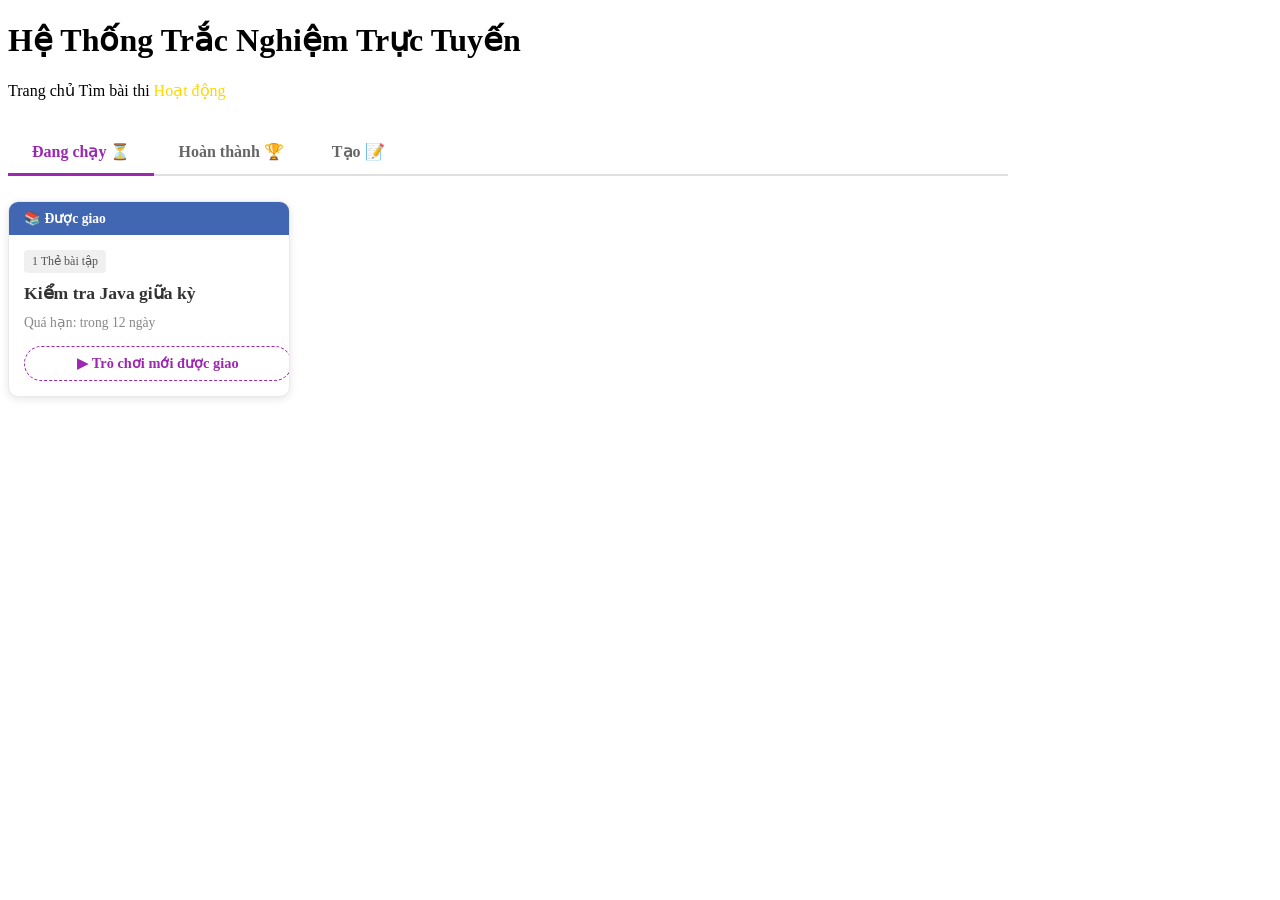
==== src/main/resources/templates/activity.html @ 4b9e5de4 "activity" ====
<!doctype html>
<html lang="vi" xmlns:th="http://www.thymeleaf.org">
<head>
  <meta charset="UTF-8" />
  <meta name="viewport" content="width=device-width, initial-scale=1.0" />
  <title>Hoạt động của tôi - Online Quiz</title>
  <link rel="stylesheet" th:href="@{/css/style.css}" />
  <style>
    /* Chỉnh style cho thanh điều hướng Tab */
    .tabs-container {
      display: flex;
      border-bottom: 2px solid #e0e0e0;
      margin-bottom: 25px;
    }
    .tab-item {
      padding: 12px 24px;
      cursor: pointer;
      font-weight: 600;
      color: #666;
      border-bottom: 3px solid transparent;
      margin-bottom: -2px; /* Đè lên viền của container */
      transition: all 0.3s;
    }
    .tab-item.active {
      color: #9c27b0; /* Màu tím đặc trưng của Quizizz */
      border-bottom-color: #9c27b0;
    }
    .tab-item:hover {
      color: #9c27b0;
    }

    /* Ẩn hiện nội dung Tab */
    .tab-content {
      display: none;
    }
    .tab-content.active {
      display: flex;
      flex-wrap: wrap;
      gap: 20px;
    }

    /* Thiết kế Card bài thi giống trong ảnh */
    .activity-card {
      width: 280px;
      background: #fff;
      border-radius: 10px;
      overflow: hidden;
      box-shadow: 0 2px 8px rgba(0,0,0,0.1);
      border: 1px solid #eaeaea;
    }
    .card-header {
      background: #4267b2; /* Màu xanh đậm */
      color: white;
      padding: 8px 15px;
      font-size: 0.85rem;
      font-weight: bold;
      display: flex;
      align-items: center;
      gap: 8px;
    }
    .card-body {
      padding: 15px;
    }
    .card-tag {
      display: inline-block;
      background: #f0f0f0;
      padding: 4px 8px;
      border-radius: 4px;
      font-size: 0.75rem;
      color: #555;
      margin-bottom: 10px;
    }
    .card-title {
      font-size: 1.1rem;
      margin: 0 0 10px 0;
      color: #333;
    }
    .card-due-date {
      font-size: 0.85rem;
      color: #888;
      margin-bottom: 15px;
    }
    .btn-action {
      display: block;
      width: 100%;
      text-align: center;
      padding: 8px;
      border: 1px dashed #9c27b0;
      color: #9c27b0;
      border-radius: 20px;
      text-decoration: none;
      font-weight: 600;
      font-size: 0.9rem;
      transition: background 0.3s;
    }
    .btn-action:hover {
      background: #f3e5f5;
    }
  </style>
</head>
<body>
  <header>
    <h1>Hệ Thống Trắc Nghiệm Trực Tuyến</h1>
    <nav>
      <a th:href="@{/}">Trang chủ</a>
      <a th:href="@{/quizzes}">Tìm bài thi</a>
      <a th:href="@{/activity}" style="color: #ffd700;">Hoạt động</a>
    </nav>
  </header>

  <div class="container" style="max-width: 1000px; margin-top: 30px;">
    
    <div class="tabs-container">
      <div class="tab-item active" onclick="switchTab('running')">Đang chạy ⏳</div>
      <div class="tab-item" onclick="switchTab('completed')">Hoàn thành 🏆</div>
      <div class="tab-item" onclick="switchTab('created')">Tạo 📝</div>
    </div>

    <div id="running" class="tab-content active">
      <div class="activity-card">
        <div class="card-header">
          <span>📚 Được giao</span>
        </div>
        <div class="card-body">
          <div class="card-tag">1 Thẻ bài tập</div>
          <h3 class="card-title">Kiểm tra Java giữa kỳ</h3>
          <div class="card-due-date">Quá hạn: trong 12 ngày</div>
          <a th:href="@{/join}" class="btn-action">▶ Trò chơi mới được giao</a>
        </div>
      </div>
    </div>

    <div id="completed" class="tab-content">
      <div class="activity-card">
        <div class="card-header" style="background: #4caf50;">
          <span>✔️ Đã nộp</span>
        </div>
        <div class="card-body">
          <div class="card-tag">Trắc nghiệm</div>
          <h3 class="card-title">Cơ sở dữ liệu MySQL</h3>
          <div class="card-due-date">Điểm: 8/10</div>
          <a href="#" class="btn-action" style="border-color: #4caf50; color: #4caf50;">Xem lại kết quả</a>
        </div>
      </div>
    </div>

    <div id="created" class="tab-content">
      <p style="color: #666; width: 100%; text-align: center; margin-top: 20px;">
        Bạn chưa tạo bài thi nào. <br><br>
        <button class="btn">Tạo bài thi mới</button>
      </p>
    </div>

  </div>

  <script>
    function switchTab(tabId) {
      // Bỏ class active ở tất cả các tab
      document.querySelectorAll('.tab-item').forEach(tab => tab.classList.remove('active'));
      document.querySelectorAll('.tab-content').forEach(content => content.classList.remove('active'));

      // Thêm class active cho tab được click
      event.currentTarget.classList.add('active');
      document.getElementById(tabId).classList.add('active');
    }
  </script>
</body>
</html>
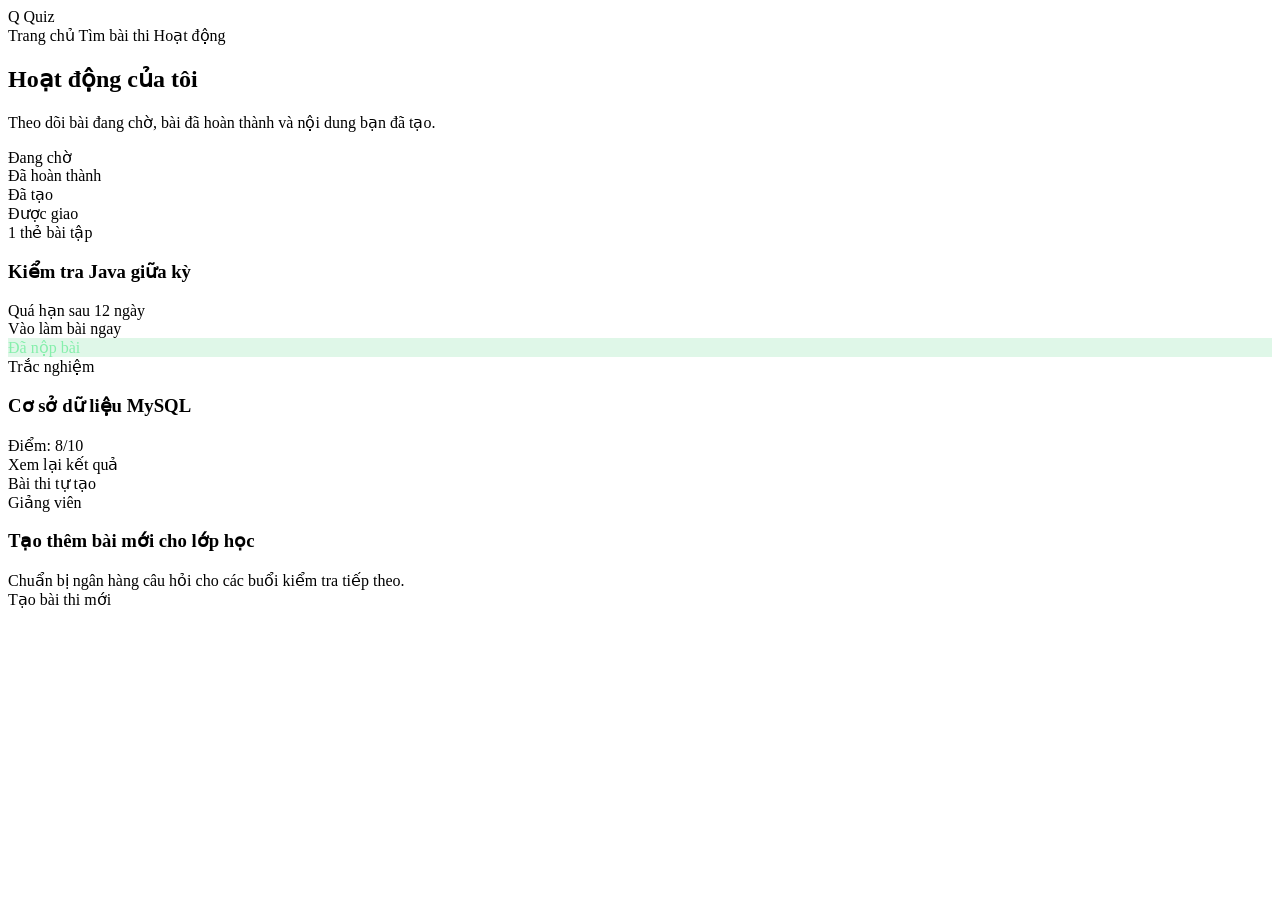
==== commit ec7ac576: "fix-frontend" ====
--- a/src/main/resources/templates/activity.html
+++ b/src/main/resources/templates/activity.html
@@ -1,168 +1,107 @@
 <!doctype html>
 <html lang="vi" xmlns:th="http://www.thymeleaf.org">
-<head>
-  <meta charset="UTF-8" />
-  <meta name="viewport" content="width=device-width, initial-scale=1.0" />
-  <title>Hoạt động của tôi - Online Quiz</title>
-  <link rel="stylesheet" th:href="@{/css/style.css}" />
-  <style>
-    /* Chỉnh style cho thanh điều hướng Tab */
-    .tabs-container {
-      display: flex;
-      border-bottom: 2px solid #e0e0e0;
-      margin-bottom: 25px;
-    }
-    .tab-item {
-      padding: 12px 24px;
-      cursor: pointer;
-      font-weight: 600;
-      color: #666;
-      border-bottom: 3px solid transparent;
-      margin-bottom: -2px; /* Đè lên viền của container */
-      transition: all 0.3s;
-    }
-    .tab-item.active {
-      color: #9c27b0; /* Màu tím đặc trưng của Quizizz */
-      border-bottom-color: #9c27b0;
-    }
-    .tab-item:hover {
-      color: #9c27b0;
-    }
+  <head>
+    <meta charset="UTF-8" />
+    <meta name="viewport" content="width=device-width, initial-scale=1.0" />
+    <title>Hoạt động của tôi - Online Quiz</title>
+    <link rel="stylesheet" th:href="@{/css/style.css}" />
+  </head>
+  <body>
+    <header class="app-header">
+      <div class="app-header__inner">
+        <a th:href="@{/index}" class="app-logo">
+          <span class="app-logo__mark">Q</span>
+          <span>Quiz</span>
+        </a>
+        <nav class="app-nav">
+          <a th:href="@{/index}">Trang chủ</a>
+          <a th:href="@{/quiz}">Tìm bài thi</a>
+          <a th:href="@{/activity}" class="is-active">Hoạt động</a>
+        </nav>
+      </div>
+    </header>
 
-    /* Ẩn hiện nội dung Tab */
-    .tab-content {
-      display: none;
-    }
-    .tab-content.active {
-      display: flex;
-      flex-wrap: wrap;
-      gap: 20px;
-    }
+    <main class="app-main page-stack">
+      <section class="surface-card">
+        <div class="section-heading">
+          <div>
+            <h1 class="section-title">Hoạt động của tôi</h1>
+            <p class="section-copy">
+              Theo dõi bài đang chờ, bài đã hoàn thành và nội dung bạn đã tạo.
+            </p>
+          </div>
+        </div>
 
-    /* Thiết kế Card bài thi giống trong ảnh */
-    .activity-card {
-      width: 280px;
-      background: #fff;
-      border-radius: 10px;
-      overflow: hidden;
-      box-shadow: 0 2px 8px rgba(0,0,0,0.1);
-      border: 1px solid #eaeaea;
-    }
-    .card-header {
-      background: #4267b2; /* Màu xanh đậm */
-      color: white;
-      padding: 8px 15px;
-      font-size: 0.85rem;
-      font-weight: bold;
-      display: flex;
-      align-items: center;
-      gap: 8px;
-    }
-    .card-body {
-      padding: 15px;
-    }
-    .card-tag {
-      display: inline-block;
-      background: #f0f0f0;
-      padding: 4px 8px;
-      border-radius: 4px;
-      font-size: 0.75rem;
-      color: #555;
-      margin-bottom: 10px;
-    }
-    .card-title {
-      font-size: 1.1rem;
-      margin: 0 0 10px 0;
-      color: #333;
-    }
-    .card-due-date {
-      font-size: 0.85rem;
-      color: #888;
-      margin-bottom: 15px;
-    }
-    .btn-action {
-      display: block;
-      width: 100%;
-      text-align: center;
-      padding: 8px;
-      border: 1px dashed #9c27b0;
-      color: #9c27b0;
-      border-radius: 20px;
-      text-decoration: none;
-      font-weight: 600;
-      font-size: 0.9rem;
-      transition: background 0.3s;
-    }
-    .btn-action:hover {
-      background: #f3e5f5;
-    }
-  </style>
-</head>
-<body>
-  <header>
-    <h1>Hệ Thống Trắc Nghiệm Trực Tuyến</h1>
-    <nav>
-      <a th:href="@{/}">Trang chủ</a>
-      <a th:href="@{/quizzes}">Tìm bài thi</a>
-      <a th:href="@{/activity}" style="color: #ffd700;">Hoạt động</a>
-    </nav>
-  </header>
+        <div class="tabs-container">
+          <div class="tab-item active" onclick="switchTab('running', this)">
+            Đang chờ
+          </div>
+          <div class="tab-item" onclick="switchTab('completed', this)">
+            Đã hoàn thành
+          </div>
+          <div class="tab-item" onclick="switchTab('created', this)">
+            Đã tạo
+          </div>
+        </div>
 
-  <div class="container" style="max-width: 1000px; margin-top: 30px;">
-    
-    <div class="tabs-container">
-      <div class="tab-item active" onclick="switchTab('running')">Đang chạy ⏳</div>
-      <div class="tab-item" onclick="switchTab('completed')">Hoàn thành 🏆</div>
-      <div class="tab-item" onclick="switchTab('created')">Tạo 📝</div>
-    </div>
+        <div id="running" class="tab-content active">
+          <article class="activity-card">
+            <div class="card-header">Được giao</div>
+            <div class="card-body">
+              <div class="card-tag">1 thẻ bài tập</div>
+              <h3 class="card-title">Kiểm tra Java giữa kỳ</h3>
+              <div class="card-due-date">Quá hạn sau 12 ngày</div>
+              <a th:href="@{/join}" class="btn-action">Vào làm bài ngay</a>
+            </div>
+          </article>
+        </div>
 
-    <div id="running" class="tab-content active">
-      <div class="activity-card">
-        <div class="card-header">
-          <span>📚 Được giao</span>
+        <div id="completed" class="tab-content">
+          <article class="activity-card">
+            <div
+              class="card-header"
+              style="background: rgba(34, 197, 94, 0.14); color: #86efac"
+            >
+              Đã nộp bài
+            </div>
+            <div class="card-body">
+              <div class="card-tag">Trắc nghiệm</div>
+              <h3 class="card-title">Cơ sở dữ liệu MySQL</h3>
+              <div class="card-due-date">Điểm: 8/10</div>
+              <a th:href="@{/history}" class="btn-action">Xem lại kết quả</a>
+            </div>
+          </article>
         </div>
-        <div class="card-body">
-          <div class="card-tag">1 Thẻ bài tập</div>
-          <h3 class="card-title">Kiểm tra Java giữa kỳ</h3>
-          <div class="card-due-date">Quá hạn: trong 12 ngày</div>
-          <a th:href="@{/join}" class="btn-action">▶ Trò chơi mới được giao</a>
+
+        <div id="created" class="tab-content">
+          <article class="activity-card">
+            <div class="card-header">Bài thi tự tạo</div>
+            <div class="card-body">
+              <div class="card-tag">Giảng viên</div>
+              <h3 class="card-title">Tạo thêm bài mới cho lớp học</h3>
+              <div class="card-due-date">
+                Chuẩn bị ngân hàng câu hỏi cho các buổi kiểm tra tiếp theo.
+              </div>
+              <a th:href="@{/quiz/create}" class="btn-action"
+                >Tạo bài thi mới</a
+              >
+            </div>
+          </article>
         </div>
-      </div>
-    </div>
+      </section>
+    </main>
 
-    <div id="completed" class="tab-content">
-      <div class="activity-card">
-        <div class="card-header" style="background: #4caf50;">
-          <span>✔️ Đã nộp</span>
-        </div>
-        <div class="card-body">
-          <div class="card-tag">Trắc nghiệm</div>
-          <h3 class="card-title">Cơ sở dữ liệu MySQL</h3>
-          <div class="card-due-date">Điểm: 8/10</div>
-          <a href="#" class="btn-action" style="border-color: #4caf50; color: #4caf50;">Xem lại kết quả</a>
-        </div>
-      </div>
-    </div>
-
-    <div id="created" class="tab-content">
-      <p style="color: #666; width: 100%; text-align: center; margin-top: 20px;">
-        Bạn chưa tạo bài thi nào. <br><br>
-        <button class="btn">Tạo bài thi mới</button>
-      </p>
-    </div>
-
-  </div>
-
-  <script>
-    function switchTab(tabId) {
-      // Bỏ class active ở tất cả các tab
-      document.querySelectorAll('.tab-item').forEach(tab => tab.classList.remove('active'));
-      document.querySelectorAll('.tab-content').forEach(content => content.classList.remove('active'));
-
-      // Thêm class active cho tab được click
-      event.currentTarget.classList.add('active');
-      document.getElementById(tabId).classList.add('active');
-    }
-  </script>
-</body>
-</html>+    <script>
+      function switchTab(tabId, element) {
+        document
+          .querySelectorAll(".tab-item")
+          .forEach((tab) => tab.classList.remove("active"));
+        document
+          .querySelectorAll(".tab-content")
+          .forEach((content) => content.classList.remove("active"));
+        element.classList.add("active");
+        document.getElementById(tabId).classList.add("active");
+      }
+    </script>
+  </body>
+</html>
